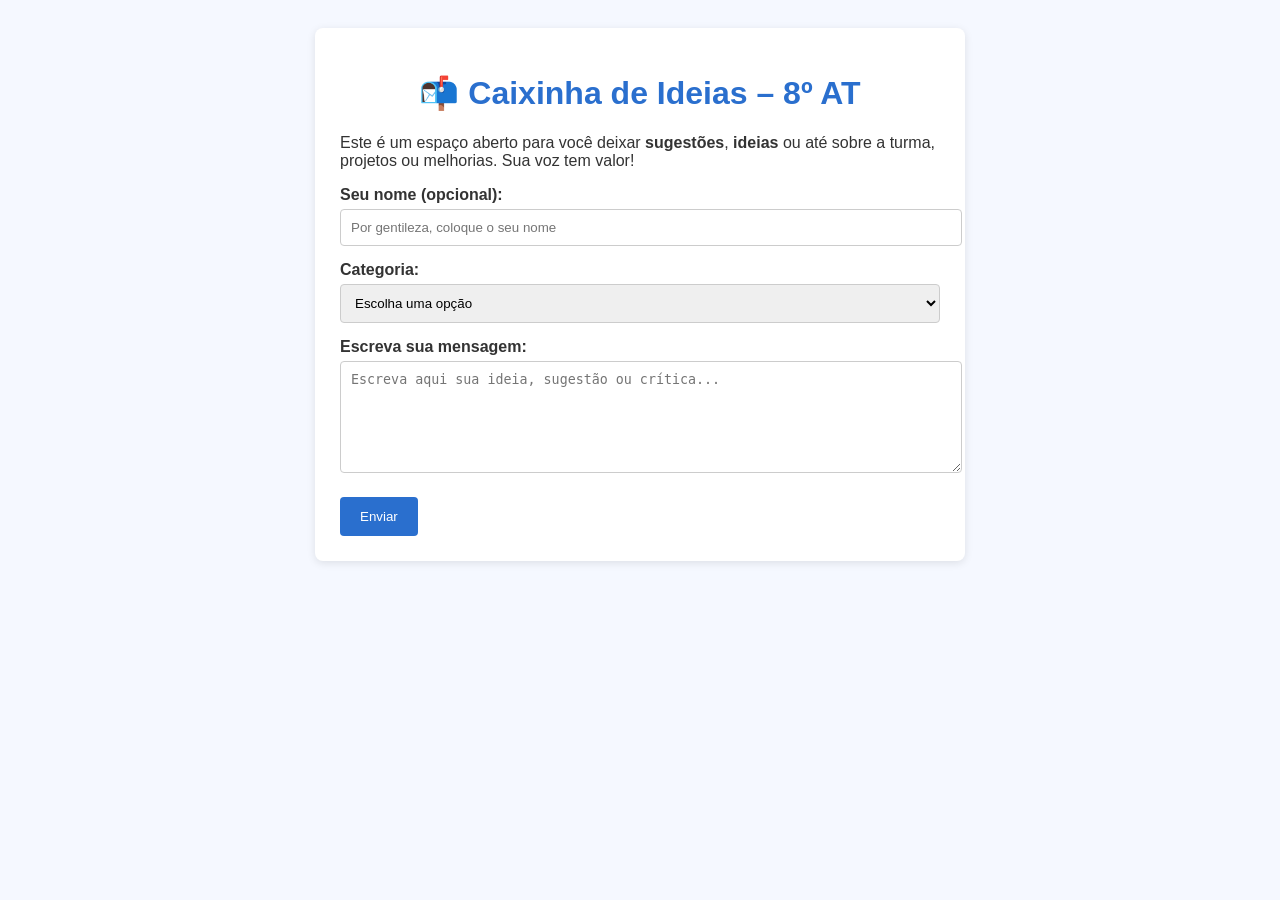
==== index.html @ 9d8ea4e6 "Create index.html" ====
<!DOCTYPE html>
<html lang="pt-BR">
<head>
  <meta charset="UTF-8" />
  <meta name="viewport" content="width=device-width, initial-scale=1.0"/>
  <title>Caixinha de Ideias - 8º AT</title>
  <link rel="stylesheet" href="style.css" />
</head>
<body>
  <div class="container">
    <h1>📬 Caixinha de Ideias – 8º AT</h1>
    <p>Este é um espaço aberto para você deixar <strong>sugestões</strong>, <strong>ideias</strong> ou até <strongcríticas construtivas</strong> sobre a turma, projetos ou melhorias. Sua voz tem valor!</p>

    <form action="https://formsubmit.co/miguelnegocios001@gmail.com" method="POST">
      <label for="nome">Seu nome (opcional):</label>
      <input type="text" id="nome" name="nome" placeholder="Por gentileza, coloque o seu nome" />

      <label for="categoria">Categoria:</label>
      <select id="categoria" name="categoria" required>
        <option value="" disabled selected>Escolha uma opção</option>
        <option value="sugestao">Sugestão</option>
        <option value="ideia">Ideia</option>
        <option value="critica">Crítica construtiva</option>
      </select>

      <label for="mensagem">Escreva sua mensagem:</label>
      <textarea id="mensagem" name="mensagem" rows="6" required placeholder="Escreva aqui sua ideia, sugestão ou crítica..."></textarea>

      <button type="submit">Enviar</button>
    </form>
  </div>
</body>
</html>
---- style.css ----
body {
  font-family: 'Arial', sans-serif;
  background-color: #f5f8ff;
  padding: 20px;
  color: #333;
}
.container {
  max-width: 600px;
  margin: auto;
  background: white;
  padding: 25px;
  border-radius: 8px;
  box-shadow: 0 2px 8px rgba(0,0,0,0.1);
}
h1 {
  color: #2a6fce;
  text-align: center;
}
label {
  display: block;
  margin-top: 15px;
  font-weight: bold;
}
input, select, textarea {
  width: 100%;
  padding: 10px;
  margin-top: 5px;
  border: 1px solid #ccc;
  border-radius: 4px;
}
button {
  margin-top: 20px;
  background-color: #2a6fce;
  color: white;
  border: none;
  padding: 12px 20px;
  border-radius: 4px;
  cursor: pointer;
}
button:hover {
  background-color: #1f57a3;
}
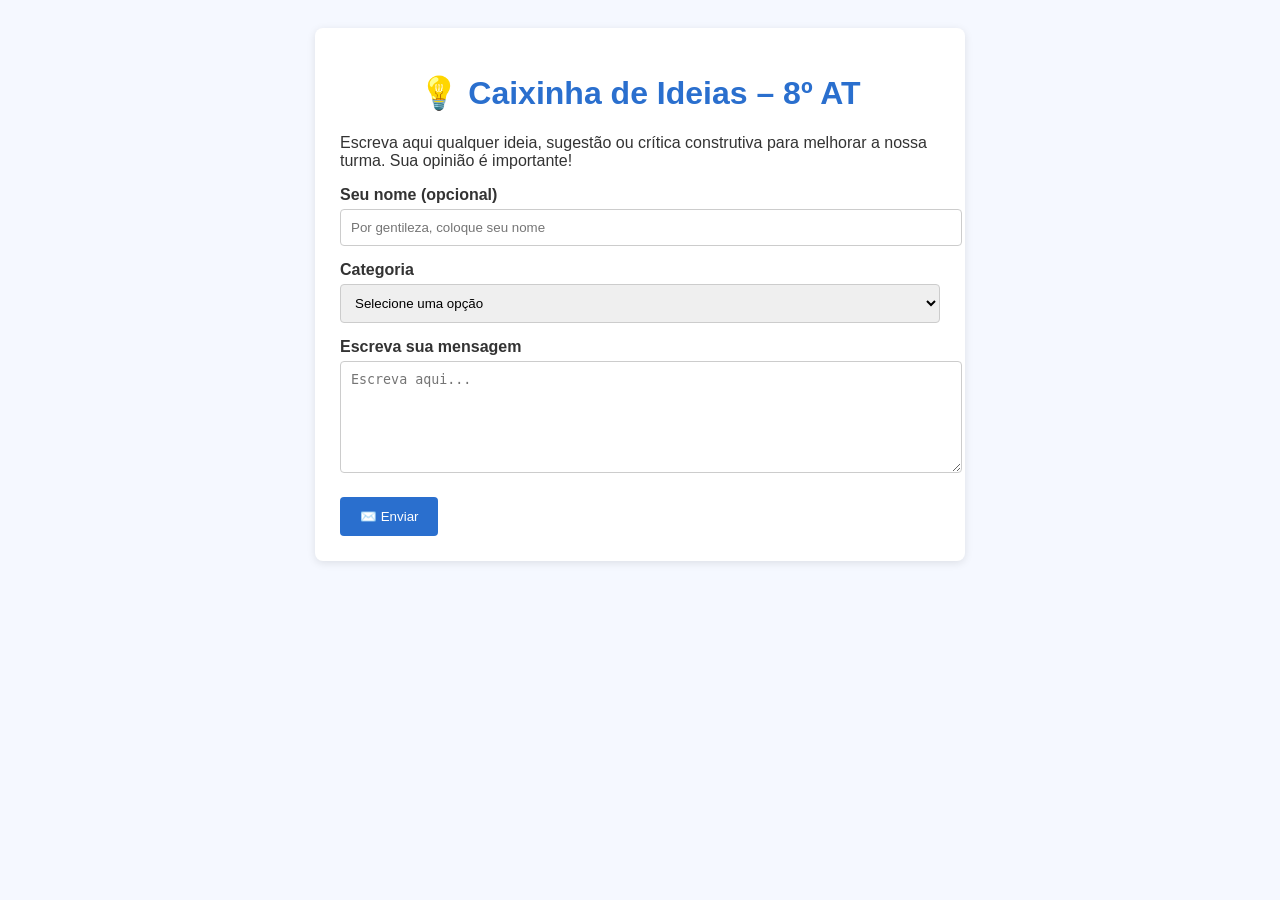
==== commit 7eede5be: "Update index.html" ====
--- a/index.html
+++ b/index.html
@@ -1,32 +1,35 @@
 <!DOCTYPE html>
 <html lang="pt-BR">
 <head>
-  <meta charset="UTF-8" />
-  <meta name="viewport" content="width=device-width, initial-scale=1.0"/>
-  <title>Caixinha de Ideias - 8º AT</title>
-  <link rel="stylesheet" href="style.css" />
+  <meta charset="UTF-8">
+  <meta name="viewport" content="width=device-width, initial-scale=1.0">
+  <title>Caixinha de Ideias – 8º AT</title>
+  <link rel="stylesheet" href="style.css">
 </head>
 <body>
   <div class="container">
-    <h1>📬 Caixinha de Ideias – 8º AT</h1>
-    <p>Este é um espaço aberto para você deixar <strong>sugestões</strong>, <strong>ideias</strong> ou até <strongcríticas construtivas</strong> sobre a turma, projetos ou melhorias. Sua voz tem valor!</p>
+    <h1>💡 Caixinha de Ideias – 8º AT</h1>
+    <p>Escreva aqui qualquer ideia, sugestão ou crítica construtiva para melhorar a nossa turma. Sua opinião é importante!</p>
+    
+    <form action="https://formsubmit.co/miguelnegocios001@gmail.com" method="POST">
+      <input type="hidden" name="_next" value="https://ycaromiguel.github.io/sugestao8at/thanks.html">
+      <input type="hidden" name="_captcha" value="false">
 
-    <form action="https://formsubmit.co/miguelnegocios001@gmail.com" method="POST">
-      <label for="nome">Seu nome (opcional):</label>
-      <input type="text" id="nome" name="nome" placeholder="Por gentileza, coloque o seu nome" />
+      <label for="nome">Seu nome (opcional)</label>
+      <input type="text" id="nome" name="nome" placeholder="Por gentileza, coloque seu nome">
 
-      <label for="categoria">Categoria:</label>
+      <label for="categoria">Categoria</label>
       <select id="categoria" name="categoria" required>
-        <option value="" disabled selected>Escolha uma opção</option>
+        <option value="" disabled selected>Selecione uma opção</option>
         <option value="sugestao">Sugestão</option>
         <option value="ideia">Ideia</option>
         <option value="critica">Crítica construtiva</option>
       </select>
 
-      <label for="mensagem">Escreva sua mensagem:</label>
-      <textarea id="mensagem" name="mensagem" rows="6" required placeholder="Escreva aqui sua ideia, sugestão ou crítica..."></textarea>
+      <label for="mensagem">Escreva sua mensagem</label>
+      <textarea id="mensagem" name="mensagem" rows="6" required placeholder="Escreva aqui..."></textarea>
 
-      <button type="submit">Enviar</button>
+      <button type="submit">✉️ Enviar</button>
     </form>
   </div>
 </body>
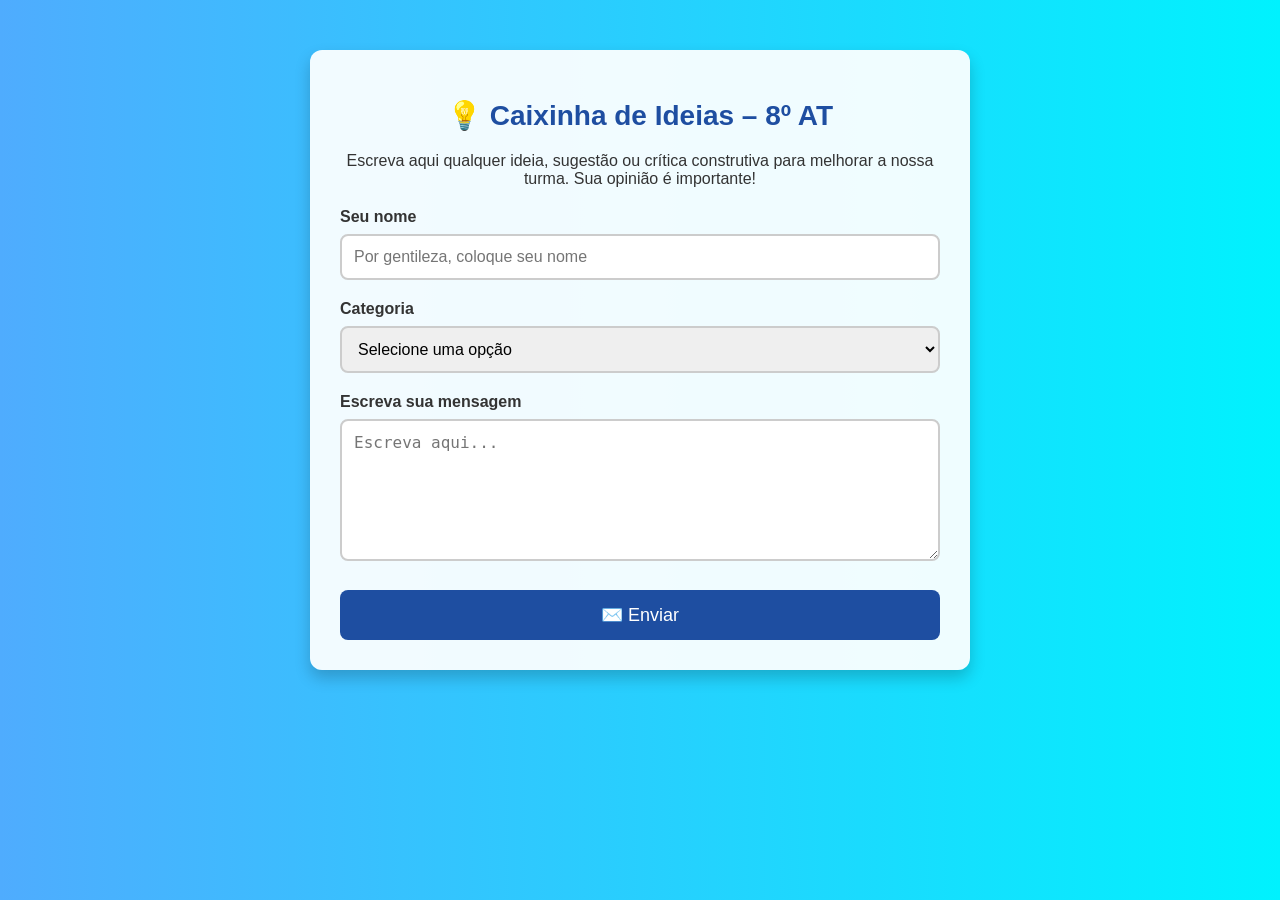
==== commit fb6ce069: "Atualizar o index.html" ====
--- a/index.html
+++ b/index.html
@@ -15,7 +15,7 @@
       <input type="hidden" name="_next" value="https://ycaromiguel.github.io/sugestao8at/thanks.html">
       <input type="hidden" name="_captcha" value="false">
 
-      <label for="nome">Seu nome (opcional)</label>
+      <label for="nome">Seu nome</label>
       <input type="text" id="nome" name="nome" placeholder="Por gentileza, coloque seu nome">
 
       <label for="categoria">Categoria</label>
@@ -24,6 +24,7 @@
         <option value="sugestao">Sugestão</option>
         <option value="ideia">Ideia</option>
         <option value="critica">Crítica construtiva</option>
+        <option value="denuncia">Denunciar algo/alguém</option>
       </select>
 
       <label for="mensagem">Escreva sua mensagem</label>
--- a/style.css
+++ b/style.css
@@ -1,42 +1,107 @@
 body {
-  font-family: 'Arial', sans-serif;
-  background-color: #f5f8ff;
-  padding: 20px;
+  font-family: 'Segoe UI', sans-serif;
+  background: linear-gradient(to right, #4facfe, #00f2fe);
+  color: #333;
+  margin: 0;
+  padding: 0;
+}
+
+.container {
+  max-width: 600px;
+  margin: 50px auto;
+  background: #ffffffee;
+  padding: 30px;
+  border-radius: 12px;
+  box-shadow: 0 8px 16px rgba(0,0,0,0.2);
+}
+
+h1 {
+  text-align: center;
+  color: #1e4ea1;
+  margin-bottom: 20px;
+  font-size: 28px;
+}
+
+p {
+  text-align: center;
+  font-size: 16px;
+  margin-bottom: 20px;
+}
+
+label {
+  display: block;
+  margin-top: 20px;
+  font-weight: 600;
   color: #333;
 }
-.container {
-  max-width: 600px;
-  margin: auto;
-  background: white;
-  padding: 25px;
+
+input[type="text"], select, textarea {
+  width: 100%;
+  padding: 12px;
+  margin-top: 8px;
+  border: 2px solid #ccc;
   border-radius: 8px;
-  box-shadow: 0 2px 8px rgba(0,0,0,0.1);
+  font-size: 16px;
+  box-sizing: border-box;
 }
-h1 {
-  color: #2a6fce;
+
+textarea {
+  resize: vertical;
+}
+
+button {
+  margin-top: 25px;
+  width: 100%;
+  background-color: #1e4ea1;
+  color: white;
+  font-size: 18px;
+  padding: 14px;
+  border: none;
+  border-radius: 8px;
+  cursor: pointer;
+  transition: background 0.3s ease;
+}
+
+button:hover {
+  background-color: #163b7a;
+}
+
+.botao-voltar {
+  display: block;
   text-align: center;
+  background-color: #00b894;
+  color: white;
+  padding: 12px;
+  border-radius: 8px;
+  text-decoration: none;
+  margin-top: 30px;
 }
-label {
-  display: block;
-  margin-top: 15px;
-  font-weight: bold;
+
+.botao-voltar:hover {
+  background-color: #009b7b;
 }
-input, select, textarea {
-  width: 100%;
-  padding: 10px;
-  margin-top: 5px;
-  border: 1px solid #ccc;
-  border-radius: 4px;
+
+/* Responsividade */
+@media (max-width: 650px) {
+  .container {
+    margin: 20px;
+    padding: 20px;
+  }
+
+  h1 {
+    font-size: 22px;
+  }
+
+  input, select, textarea {
+    font-size: 15px;
+  }
+
+  button {
+    font-size: 16px;
+    padding: 12px;
+  }
+
+  .botao-voltar {
+    font-size: 16px;
+  }
 }
-button {
-  margin-top: 20px;
-  background-color: #2a6fce;
-  color: white;
-  border: none;
-  padding: 12px 20px;
-  border-radius: 4px;
-  cursor: pointer;
-}
-button:hover {
-  background-color: #1f57a3;
-}
